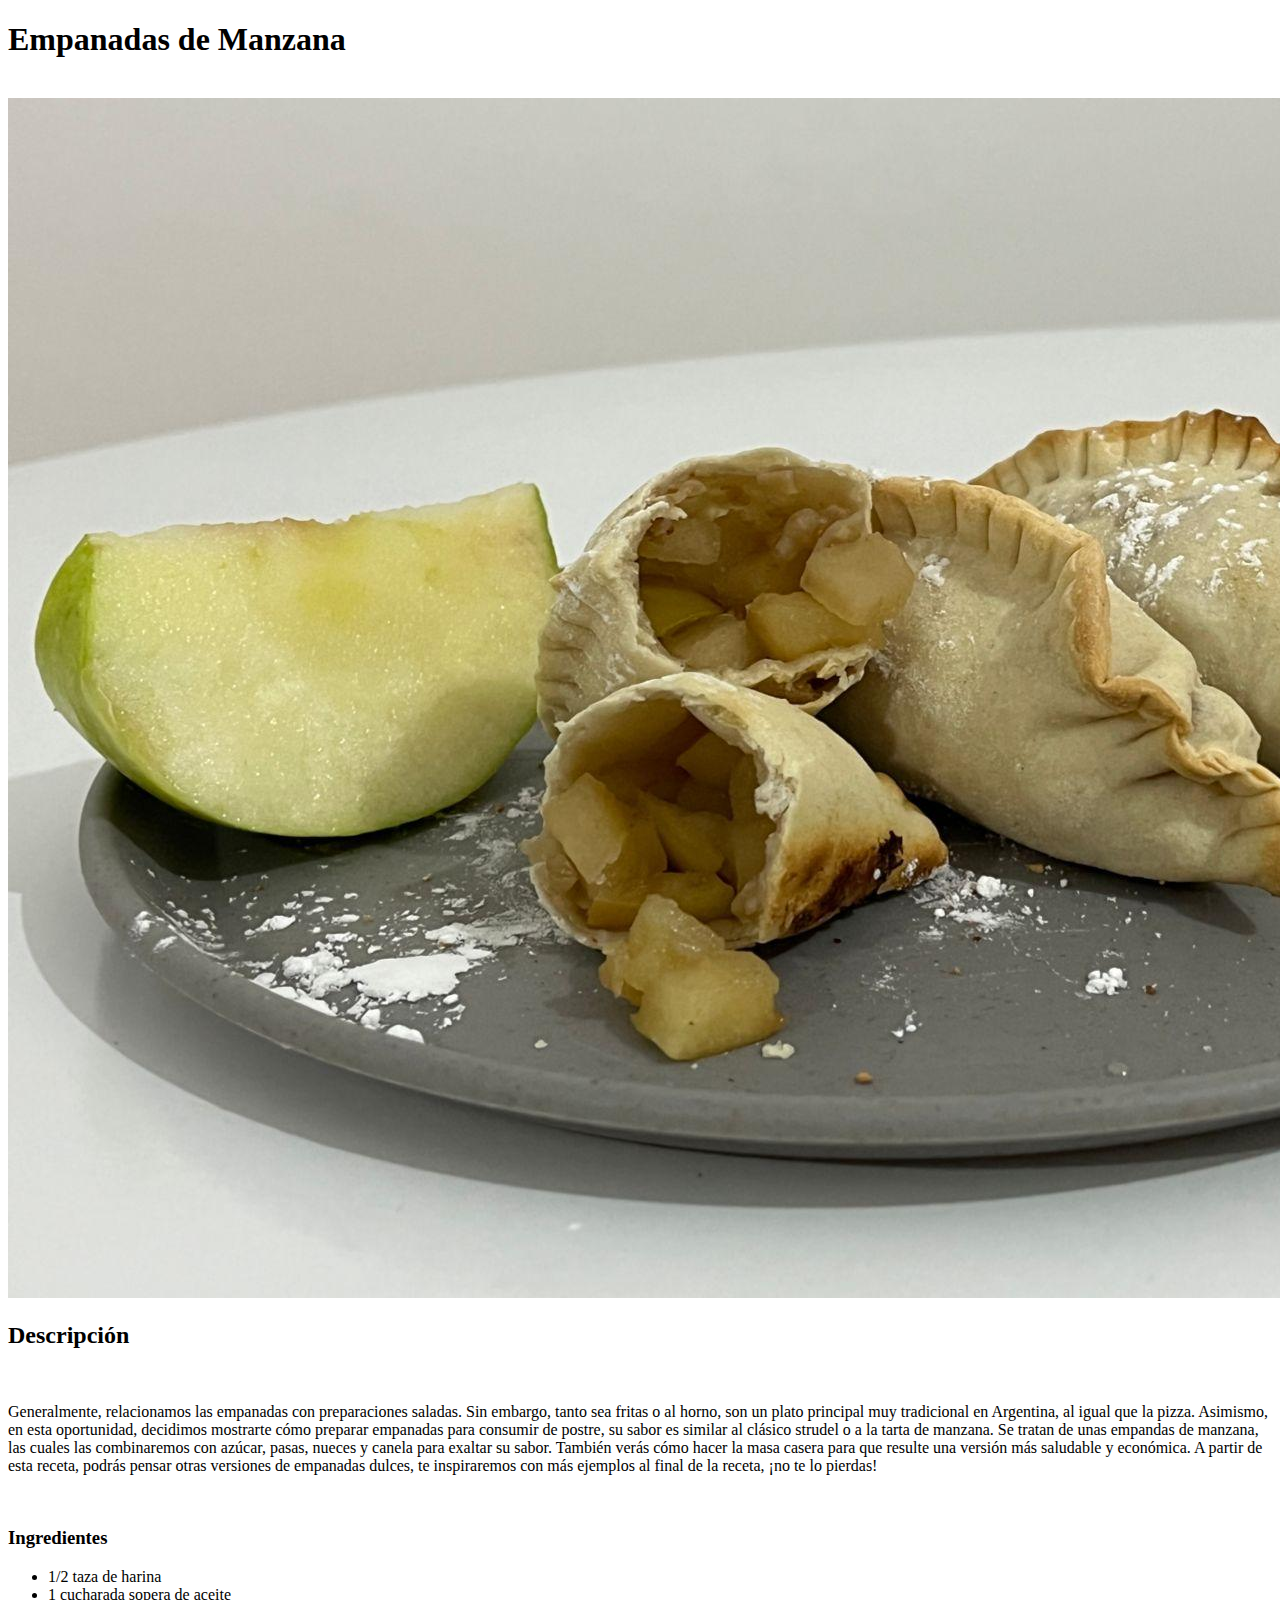
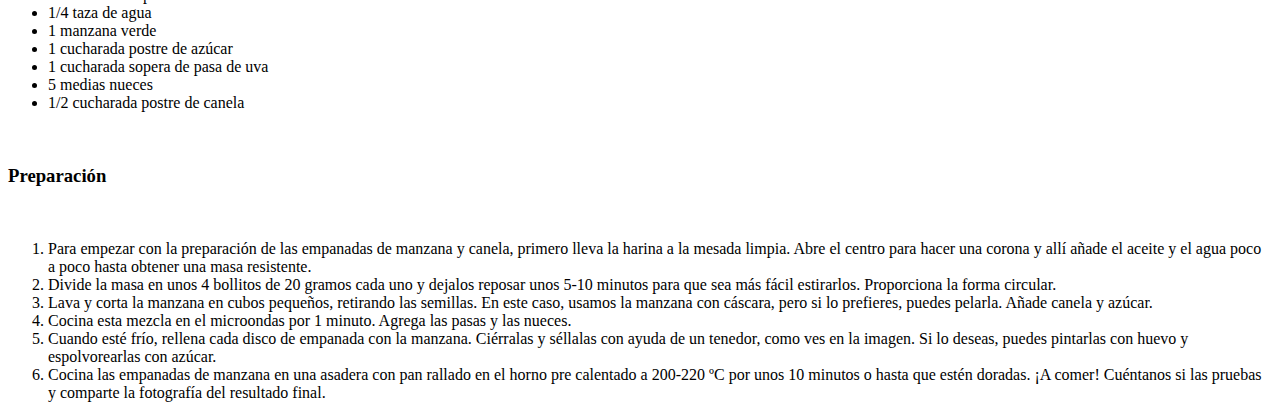
==== recipes/empanadas.html @ 8ac75bdc "agregamos pizza.html y empanadas.html" ====
<!DOCTYPE html>
<html lang="en">
<head>
    <meta charset="UTF-8">
    <meta name="viewport" content="width=device-width, initial-scale=1.0">
    <title>Empanadas</title>
</head>
<body>
    <h1>Empanadas de Manzana</h1>
    <br>
    <img src="empanadas.jpg" alt="Unas ricas empanadas de manzanas">
    <br>
    <h2>Descripción</h2>
    <br>
    <p>Generalmente, relacionamos las empanadas con preparaciones saladas. Sin embargo, tanto sea fritas o al horno, son un plato principal muy tradicional en Argentina, al igual que la pizza. Asimismo, en esta oportunidad, decidimos mostrarte cómo preparar empanadas para consumir de postre, su sabor es similar al clásico strudel o a la tarta de manzana. Se tratan de unas empandas de manzana, las cuales las combinaremos con azúcar, pasas, nueces y canela para exaltar su sabor. También verás cómo hacer la masa casera para que resulte una versión más saludable y económica. A partir de esta receta, podrás pensar otras versiones de empanadas dulces, te inspiraremos con más ejemplos al final de la receta, ¡no te lo pierdas!</p>
    <br>
    <h3>Ingredientes</h3>
    <ul>
        <li>1/2 taza de harina</li>
        <li>1 cucharada sopera de aceite</li>
        <li>1/4 taza de agua</li>
        <li>1 manzana verde</li>
        <li>1 cucharada postre de azúcar</li>
        <li>1 cucharada sopera de pasa de uva</li>
        <li>5 medias nueces</li>
        <li>1/2 cucharada postre de canela</li>
    </ul>
    <br>
    <h3>Preparación</h3>
    <br>
    <ol>
        <li>Para empezar con la preparación de las empanadas de manzana y canela, primero lleva la harina a la mesada limpia. Abre el centro para hacer una corona y allí añade el aceite y el agua poco a poco hasta obtener una masa resistente.</li>
        <li>Divide la masa en unos 4 bollitos de 20 gramos cada uno y dejalos reposar unos 5-10 minutos para que sea más fácil estirarlos. Proporciona la forma circular.</li>
        <li>Lava y corta la manzana en cubos pequeños, retirando las semillas. En este caso, usamos la manzana con cáscara, pero si lo prefieres, puedes pelarla. Añade canela y azúcar.</li>
        <li>Cocina esta mezcla en el microondas por 1 minuto. Agrega las pasas y las nueces.</li>
        <li>Cuando esté frío, rellena cada disco de empanada con la manzana. Ciérralas y séllalas con ayuda de un tenedor, como ves en la imagen. Si lo deseas, puedes pintarlas con huevo y espolvorearlas con azúcar.</li>
        <li>Cocina las empanadas de manzana en una asadera con pan rallado en el horno pre calentado a 200-220 ºC por unos 10 minutos o hasta que estén doradas. ¡A comer! Cuéntanos si las pruebas y comparte la fotografía del resultado final.</li>
    </ol>
    
</body>
</html>
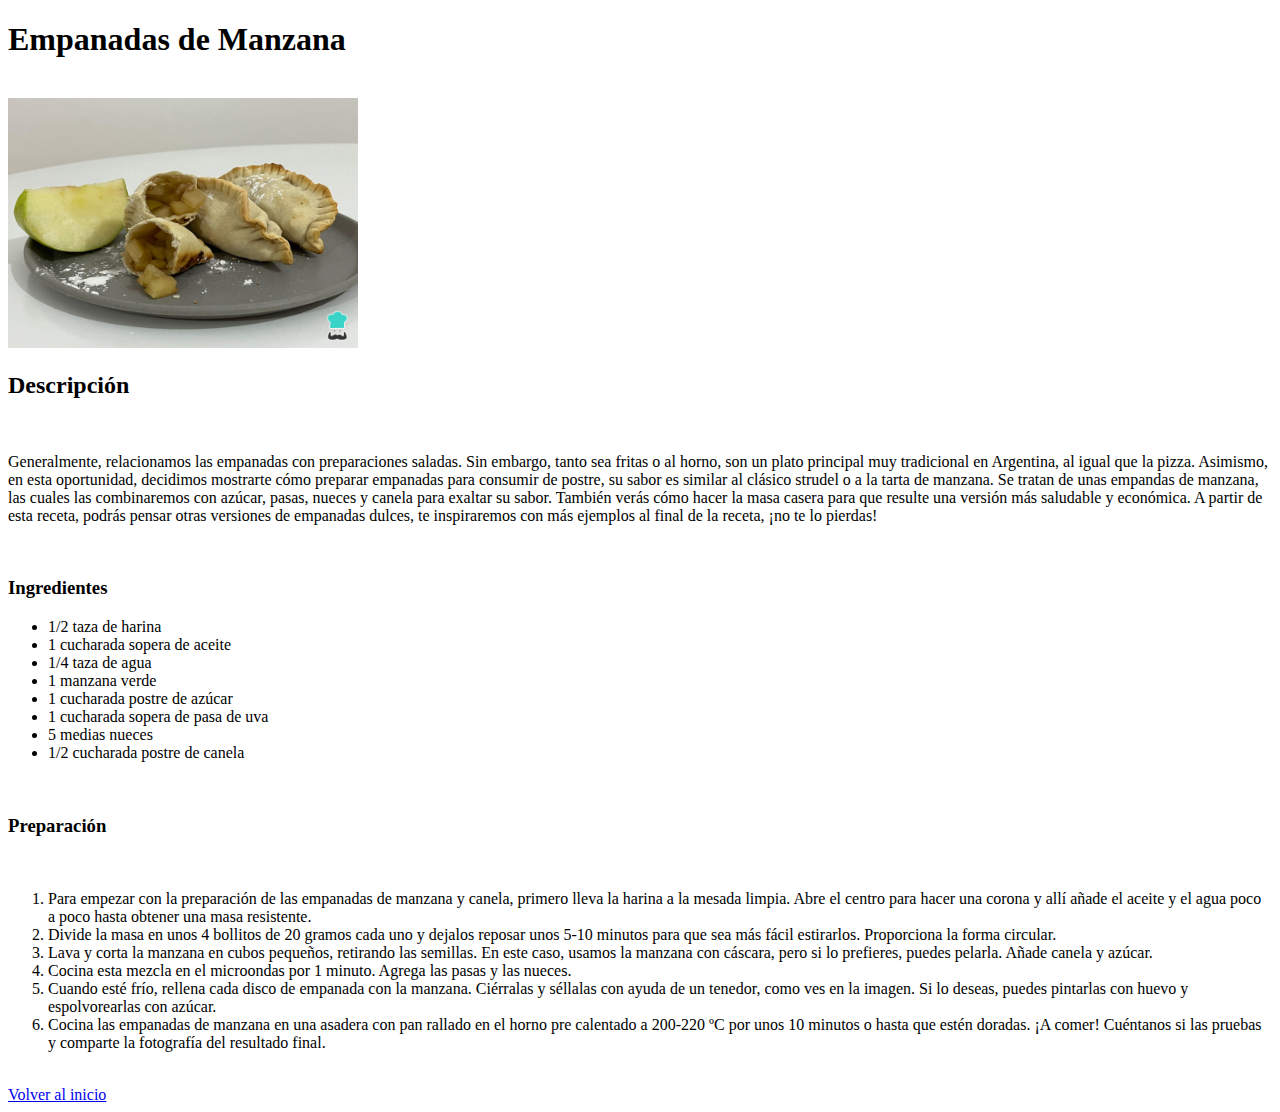
==== commit 06ef5990: "index.html modificado" ====
--- a/recipes/empanadas.html
+++ b/recipes/empanadas.html
@@ -8,7 +8,7 @@
 <body>
     <h1>Empanadas de Manzana</h1>
     <br>
-    <img src="empanadas.jpg" alt="Unas ricas empanadas de manzanas">
+    <img src="empanadas.jpg" alt="Unas ricas empanadas de manzanas" height="250px" width="350px">
     <br>
     <h2>Descripción</h2>
     <br>
@@ -36,6 +36,8 @@
         <li>Cuando esté frío, rellena cada disco de empanada con la manzana. Ciérralas y séllalas con ayuda de un tenedor, como ves en la imagen. Si lo deseas, puedes pintarlas con huevo y espolvorearlas con azúcar.</li>
         <li>Cocina las empanadas de manzana en una asadera con pan rallado en el horno pre calentado a 200-220 ºC por unos 10 minutos o hasta que estén doradas. ¡A comer! Cuéntanos si las pruebas y comparte la fotografía del resultado final.</li>
     </ol>
+    <br>
+    <a href="../index.html">Volver al inicio</a>
     
 </body>
 </html>